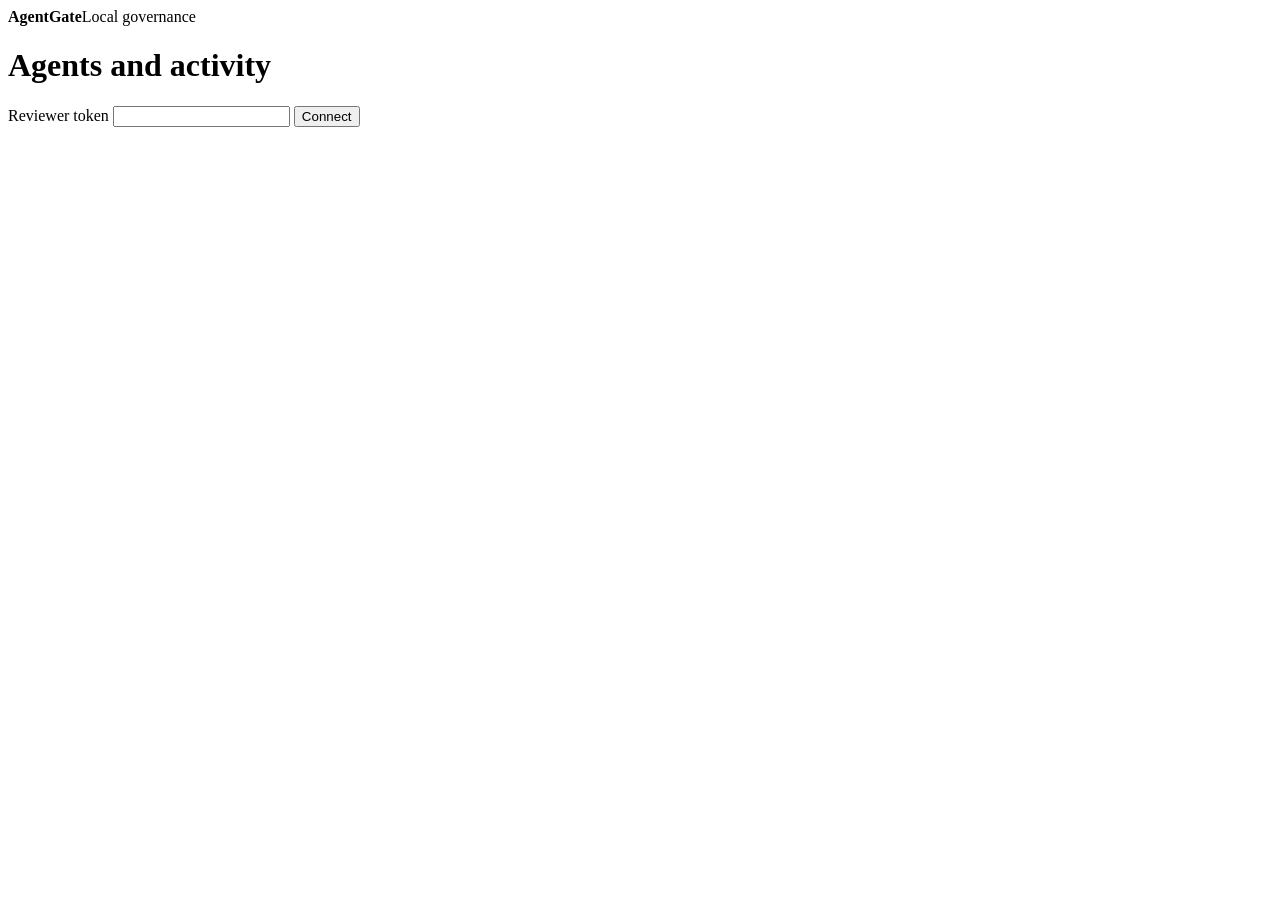
==== agentgate/static/managed.html @ ccf9a370 "feat(discovery): inventory and govern local Sonar tool actions" ====
<!doctype html>
<html lang="en">
<head>
  <meta charset="utf-8">
  <meta name="viewport" content="width=device-width, initial-scale=1">
  <title>AgentGate · Local agents</title>
  <link rel="stylesheet" href="/static/managed.css">
  <script src="/static/managed.js" defer></script>
</head>
<body>
  <header><strong>AgentGate</strong><span>Local governance</span></header>
  <main>
    <h1>Agents and activity</h1>
    <form id="connect">
      <label for="token">Reviewer token</label>
      <input id="token" type="password" required autocomplete="off">
      <button>Connect</button>
    </form>
    <p id="status" role="status" aria-live="polite"></p>
    <div id="workspace" hidden>
      <section aria-labelledby="agents-title">
        <div class="section-heading">
          <h2 id="agents-title">Discovered agents</h2>
          <button id="scan" type="button">Scan this computer</button>
        </div>
        <p id="agent"></p>
        <p class="muted">The local scan checks the configured Sonar endpoint.</p>
      </section>
      <section aria-labelledby="rules-title">
        <h2 id="rules-title">Sonar rules</h2>
        <form id="rules">
          <label for="read_file">Read project files</label>
          <select id="read_file" name="read_file">
            <option value="allow">Allow</option><option value="review">Require review</option><option value="deny">Block</option>
          </select>
          <button type="button" data-save="read_file">Save read rule</button>
          <label for="write_file">Write project files</label>
          <select id="write_file" name="write_file">
            <option value="allow">Allow</option><option value="review">Require review</option><option value="deny">Block</option>
          </select>
          <button type="button" data-save="write_file">Save write rule</button>
        </form>
        <p class="muted">Rules apply inside the configured project directory.</p>
      </section>
      <section aria-labelledby="activity-title">
        <h2 id="activity-title">Sonar activity</h2>
        <div id="activity"></div>
      </section>
    </div>
  </main>
</body>
</html>
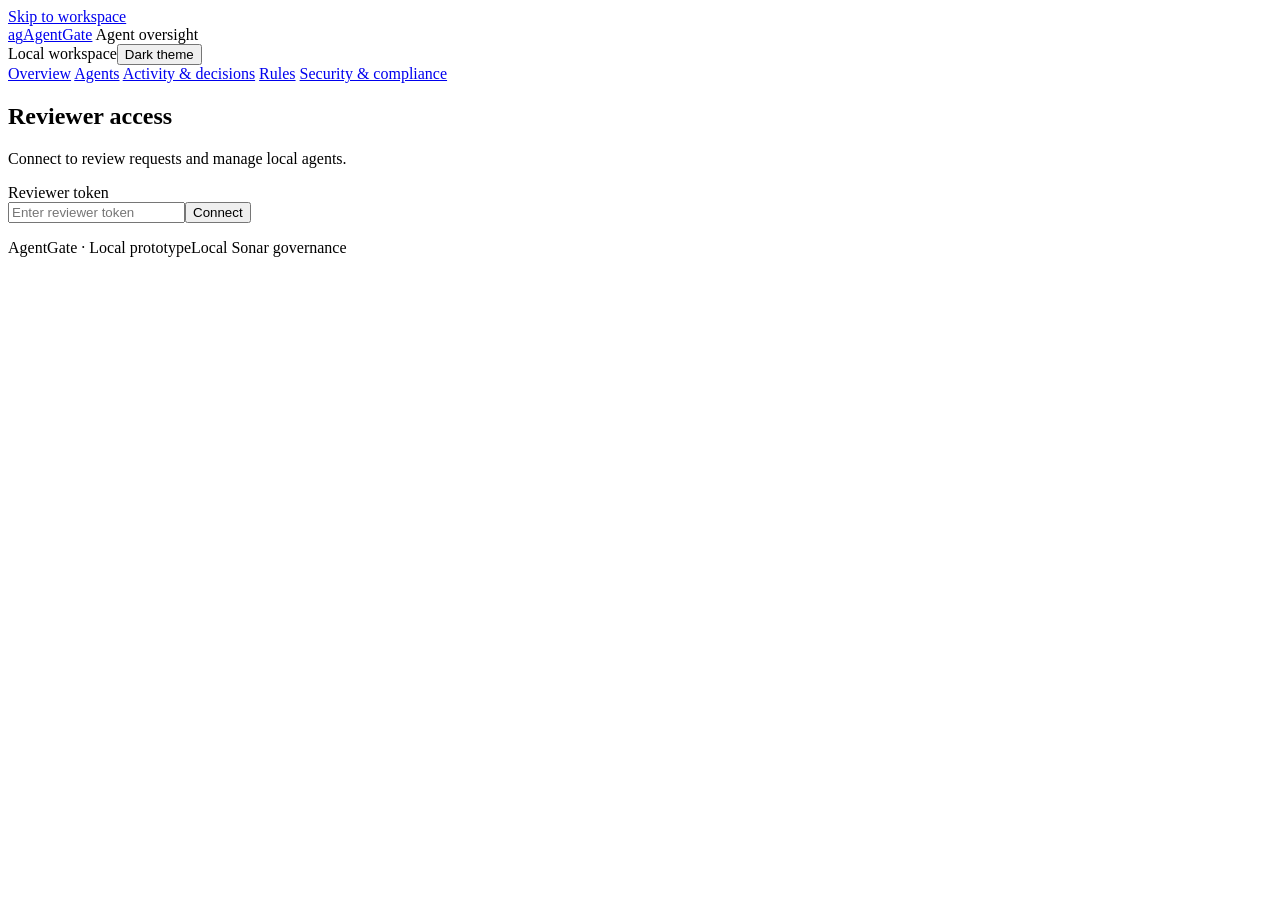
==== commit 11bcabba: "feat(enrollment): govern original Sonar from the classic dashboard" ====
--- a/agentgate/static/managed.html
+++ b/agentgate/static/managed.html
@@ -3,50 +3,63 @@
 <head>
   <meta charset="utf-8">
   <meta name="viewport" content="width=device-width, initial-scale=1">
-  <title>AgentGate · Local agents</title>
-  <link rel="stylesheet" href="/static/managed.css">
+  <title>AgentGate · Overview</title>
+  <script src="/static/theme.js"></script>
+  <link rel="stylesheet" href="/static/styles.css">
   <script src="/static/managed.js" defer></script>
 </head>
 <body>
-  <header><strong>AgentGate</strong><span>Local governance</span></header>
-  <main>
-    <h1>Agents and activity</h1>
-    <form id="connect">
-      <label for="token">Reviewer token</label>
-      <input id="token" type="password" required autocomplete="off">
-      <button>Connect</button>
-    </form>
-    <p id="status" role="status" aria-live="polite"></p>
-    <div id="workspace" hidden>
-      <section aria-labelledby="agents-title">
-        <div class="section-heading">
-          <h2 id="agents-title">Discovered agents</h2>
-          <button id="scan" type="button">Scan this computer</button>
-        </div>
-        <p id="agent"></p>
-        <p class="muted">The local scan checks the configured Sonar endpoint.</p>
-      </section>
-      <section aria-labelledby="rules-title">
-        <h2 id="rules-title">Sonar rules</h2>
-        <form id="rules">
-          <label for="read_file">Read project files</label>
-          <select id="read_file" name="read_file">
-            <option value="allow">Allow</option><option value="review">Require review</option><option value="deny">Block</option>
-          </select>
-          <button type="button" data-save="read_file">Save read rule</button>
-          <label for="write_file">Write project files</label>
-          <select id="write_file" name="write_file">
-            <option value="allow">Allow</option><option value="review">Require review</option><option value="deny">Block</option>
-          </select>
-          <button type="button" data-save="write_file">Save write rule</button>
-        </form>
-        <p class="muted">Rules apply inside the configured project directory.</p>
-      </section>
-      <section aria-labelledby="activity-title">
-        <h2 id="activity-title">Sonar activity</h2>
-        <div id="activity"></div>
+<a class="skip-link" href="#workspace">Skip to workspace</a>
+<header class="app-header">
+  <a class="brand" href="/" data-nav><span class="brand-mark" aria-hidden="true">a<span>g</span></span>AgentGate</a>
+  <span class="workspace-label">Agent oversight</span>
+  <div class="header-tools"><span class="environment"><span class="status-dot" aria-hidden="true"></span>Local workspace</span><button id="theme-toggle" type="button" class="secondary theme-toggle" aria-pressed="false"><span class="theme-switch" aria-hidden="true"></span>Dark theme</button></div>
+</header>
+<nav aria-label="Main navigation">
+  <a href="/" data-nav>Overview</a>
+  <a href="/agents" data-nav>Agents</a>
+  <a href="/activity" data-nav>Activity & decisions</a>
+  <a href="/rules" data-nav>Rules</a>
+  <a href="/security" data-nav>Security & compliance</a>
+</nav>
+<main id="workspace" tabindex="-1">
+  <section class="connection" aria-labelledby="access-title">
+    <div class="connection-copy"><h2 id="access-title">Reviewer access</h2><p>Connect to review requests and manage local agents.</p></div>
+    <form class="access-controls" id="connect"><label for="token" class="sr-only">Reviewer token</label><div class="connect-row"><input id="token" type="password" required autocomplete="off" placeholder="Enter reviewer token"><button>Connect</button></div></form>
+    <button id="disconnect" class="secondary" hidden>Disconnect</button><p id="status" role="status"></p>
+  </section>
+
+  <div id="workspace-data" hidden>
+    <div id="home-page">
+      <section class="page-intro"><div><p class="eyebrow">Overview</p><h1>Your agents at a glance</h1><p>Review requests, understand recent actions, and keep track of agent access.</p></div><span class="scope-note">Local activity</span></section>
+      <section class="attention-panel"><div><p class="eyebrow">Needs attention</p><h2 id="attention">Requests awaiting review</h2><p>Sensitive actions pause until a reviewer makes a decision.</p></div><a class="button-link" href="/activity?outcome=pending" data-nav>Review requests →</a></section>
+      <section class="metrics" aria-label="Recorded activity"><article><span>Awaiting review</span><strong id="pending">—</strong></article><article><span>Blocked by policy</span><strong id="denied">—</strong></article><article><span>Executed</span><strong id="executed">—</strong></article><article><span>Total actions</span><strong id="total">—</strong></article></section>
+      <div class="coverage-strip"><a href="/agents" data-nav>View registered agents →</a><p id="coverage"></p></div>
+      <section class="recent-panel"><div class="section-heading"><div><h2>Recent activity</h2><p>The three latest actions across your agents.</p></div><a href="/activity" data-nav>View all activity →</a></div><div id="recent-actions"></div></section>
+    </div>
+    <div id="agents-page" hidden>
+      <section class="page-intro"><div><p class="eyebrow">Agents</p><h1>Understand who has access</h1><p>Discover local agents and choose which to add.</p></div><span class="scope-note">This computer</span></section>
+      <section id="directory-panel"><div class="directory-toolbar"><h2>Registered agents</h2><button id="scan" type="button">Scan this computer</button></div><p id="agent-count" class="help"></p><div class="table-scroll"><table class="agent-table"><caption class="sr-only">Local agents and management status</caption><thead><tr><th scope="col">Agent & purpose</th><th scope="col">Owner</th><th scope="col">Location</th><th scope="col">Observation</th><th scope="col">Last scan</th><th scope="col"><span class="sr-only">Actions</span></th></tr></thead><tbody id="agent-directory"></tbody></table></div><p class="coverage-note">Enforcement applies to project file reads and writes in the managed session.</p></section>
+      <dialog id="enrollment"><h2>Add Sonar to AgentGate?</h2><p>Launch a separate managed Sonar session with its own chat history. The running standalone session stays open.</p><div class="form-actions"><button id="confirm-enroll">Add and launch Sonar</button><button id="cancel-enroll" class="secondary">Cancel</button></div></dialog>
+    </div>
+    <div id="activity-page" hidden>
+      <section class="page-intro"><div><p class="eyebrow">Activity & decisions</p><h1>Follow the decision trail</h1><p>Find what happened, understand why, and review actions that need your approval.</p></div><span class="scope-note">Latest 100 actions</span></section>
+      <form id="activity-filters" class="filter-bar"><div><label for="filter">Decision</label><select id="filter"><option value="">All decisions</option><option value="pending">Awaiting review</option><option value="denied">Blocked</option><option value="executed">Executed</option><option value="rejected">Rejected</option></select></div><div class="search-field"><label for="activity-search">Search activity</label><input id="activity-search" placeholder="Tool or file path" maxlength="100" type="search"></div><button>Apply filters</button></form>
+      <div class="section-heading result-heading"><p id="activity-count" role="status"></p><button id="refresh" class="secondary">Refresh activity</button></div><div id="actions"></div>
+    </div>
+    <div id="rules-page" hidden>
+      <section class="page-intro"><div><p class="eyebrow">Rules</p><h1>Set clear boundaries for each agent</h1><p>These rules determine which actions the gateway allows, blocks, or sends for review.</p></div><span class="scope-note">Changes take effect immediately</span></section>
+      <section class="rules-guards"><h2>Sonar project file access</h2><p>Rules apply inside the configured project directory. Changing a rule withdraws older pending authorizations.</p>
+        <form id="rules"><div class="field-inline"><label for="read_file">Read project files</label><select id="read_file"><option value="allow">Allow</option><option value="review">Require review</option><option value="deny">Block</option></select><button type="button" data-save="read_file">Save read rule</button></div>
+        <div class="field-inline"><label for="write_file">Write project files</label><select id="write_file"><option value="allow">Allow</option><option value="review">Require review</option><option value="deny">Block</option></select><button type="button" data-save="write_file">Save write rule</button></div></form>
       </section>
     </div>
-  </main>
+    <div id="security-page" hidden>
+      <section class="page-intro"><div><p class="eyebrow">Security & compliance</p><h1>Know what needs attention</h1><p>Understand agent access and review attempted actions.</p></div><span class="scope-note">Limited assessment</span></section>
+      <section class="rules-guards"><h2>Enforcement coverage</h2><p id="security-coverage"></p><p>Regulatory applicability has not been assessed for this local workflow.</p><a href="/activity" data-nav>Inspect agent activity →</a></section>
+    </div>
+  </div>
+  <footer><span>AgentGate · Local prototype</span><span>Local Sonar governance</span></footer>
+</main>
 </body>
 </html>
